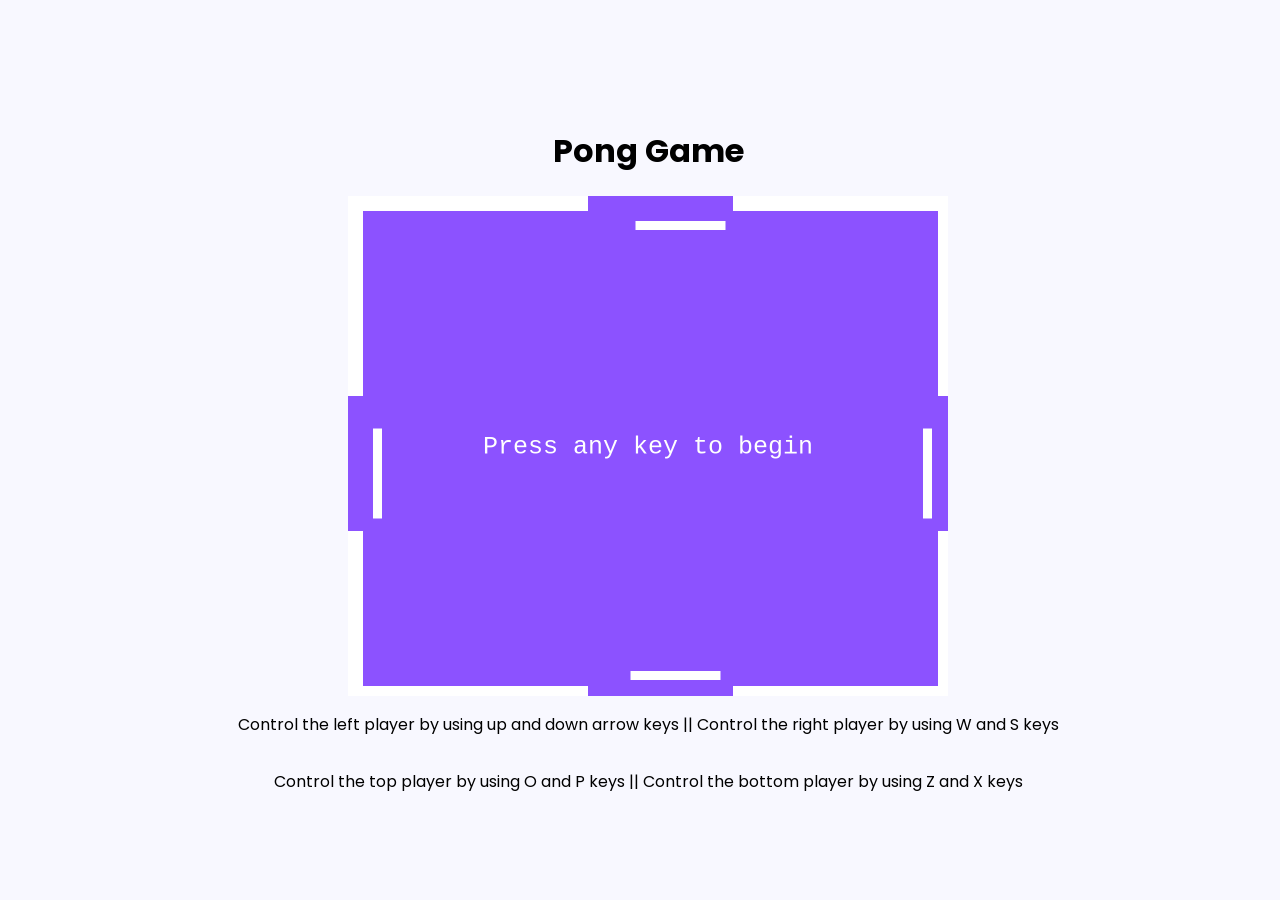
==== Pong_Game/index.html @ 3357dcee "finished borders and paddles I finished the borders and paddles, the ball and canvas is pretty much " ====
﻿<!DOCTYPE html>
<html lang="en">
<head>
    <meta charset="UTF-8">
    <meta http-equiv="X-UA-Compatible" content="IE=edge">
    <meta name="viewport" content="width=device-width, initial-scale=1.0">
    <title>Pong Game</title>
</head>


<style>
    @import url('https://fonts.googleapis.com/css2?family=Poppins&display=swap');
    * {
        font-family: 'Poppins', sans-serif;
    }
    body {
        text-align: center;
        background-color: ghostwhite;
        display: flex;
        justify-content: center;
        align-items: center;
        height: 100vh;
        flex-direction: column;
        position: fixed;
        width: 100%;
    }
</style>
<body>
<h1>Pong Game</h1>
<canvas></canvas>
<p>Control the left player by using up and down arrow keys  ||  Control the right player by using W and S keys</p>
<p>Control the top player by using O and P  keys  ||  Control the bottom player by using Z and X  keys</p>



<script src="./script.js"></script>
</body>
</html>
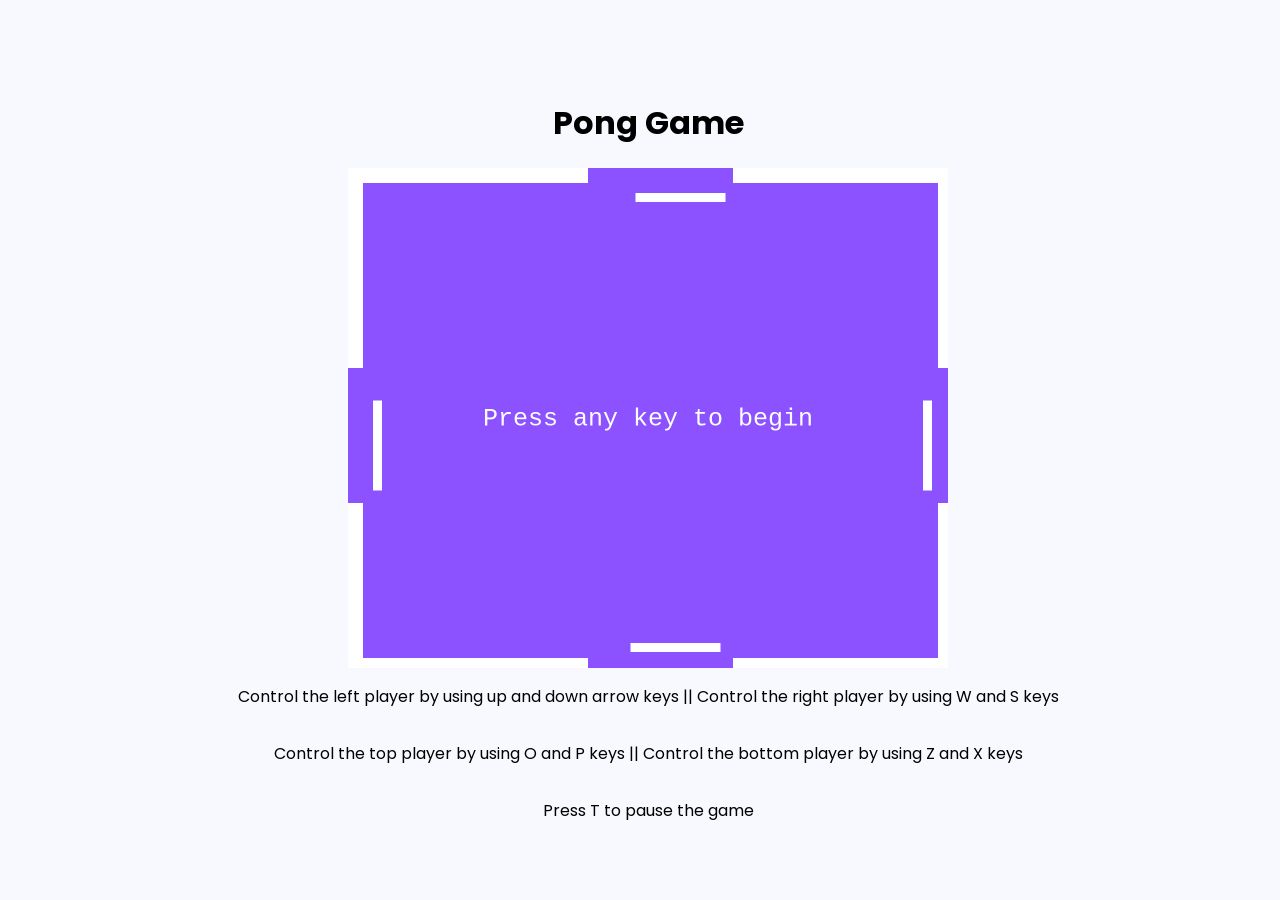
==== commit 800c9cc9: "pause hint" ====
--- a/Pong_Game/index.html
+++ b/Pong_Game/index.html
@@ -30,7 +30,8 @@
 <canvas></canvas>
 <p>Control the left player by using up and down arrow keys  ||  Control the right player by using W and S keys</p>
 <p>Control the top player by using O and P  keys  ||  Control the bottom player by using Z and X  keys</p>
-
+<p>Press T to pause the game</p>
+ 
 
 
 <script src="./script.js"></script>
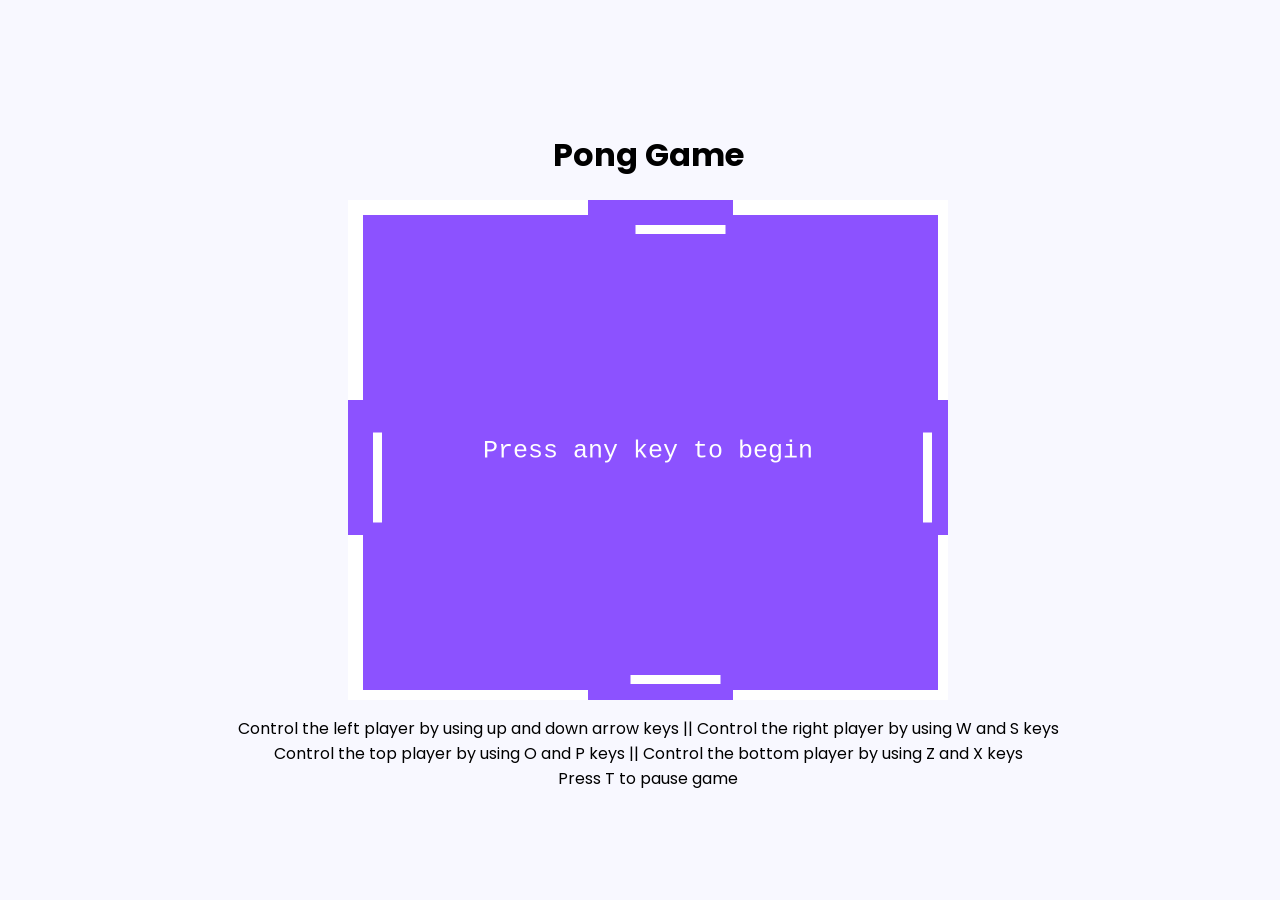
==== commit 3e63c657: "updated html" ====
--- a/Pong_Game/index.html
+++ b/Pong_Game/index.html
@@ -28,9 +28,9 @@
 <body>
 <h1>Pong Game</h1>
 <canvas></canvas>
-<p>Control the left player by using up and down arrow keys  ||  Control the right player by using W and S keys</p>
-<p>Control the top player by using O and P  keys  ||  Control the bottom player by using Z and X  keys</p>
-<p>Press T to pause the game</p>
+<p>Control the left player by using up and down arrow keys  ||  Control the right player by using W and S keys<br>Control the top player by using O and P  keys  ||  Control the bottom player by using Z and X  keys
+<br> Press T to pause game</p>
+
  
 
 
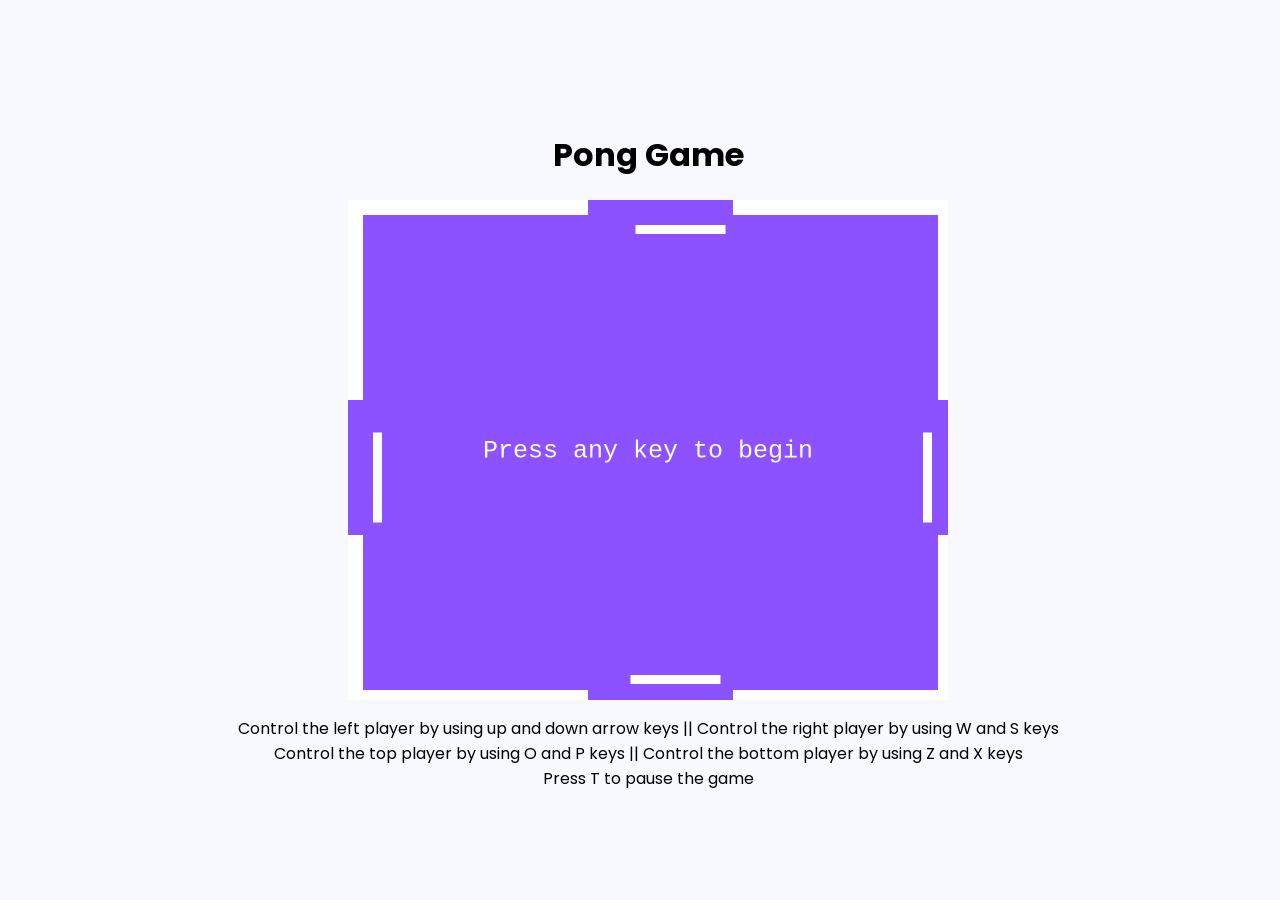
==== commit 4fa5e544: "finished" ====
--- a/Pong_Game/index.html
+++ b/Pong_Game/index.html
@@ -28,8 +28,10 @@
 <body>
 <h1>Pong Game</h1>
 <canvas></canvas>
-<p>Control the left player by using up and down arrow keys  ||  Control the right player by using W and S keys<br>Control the top player by using O and P  keys  ||  Control the bottom player by using Z and X  keys
-<br> Press T to pause game</p>
+
+<p>Control the left player by using up and down arrow keys  ||  Control the right player by using W and S keys<br>
+Control the top player by using O and P  keys  ||  Control the bottom player by using Z and X  keys<br>
+Press T to pause the game</p>
 
  
 
